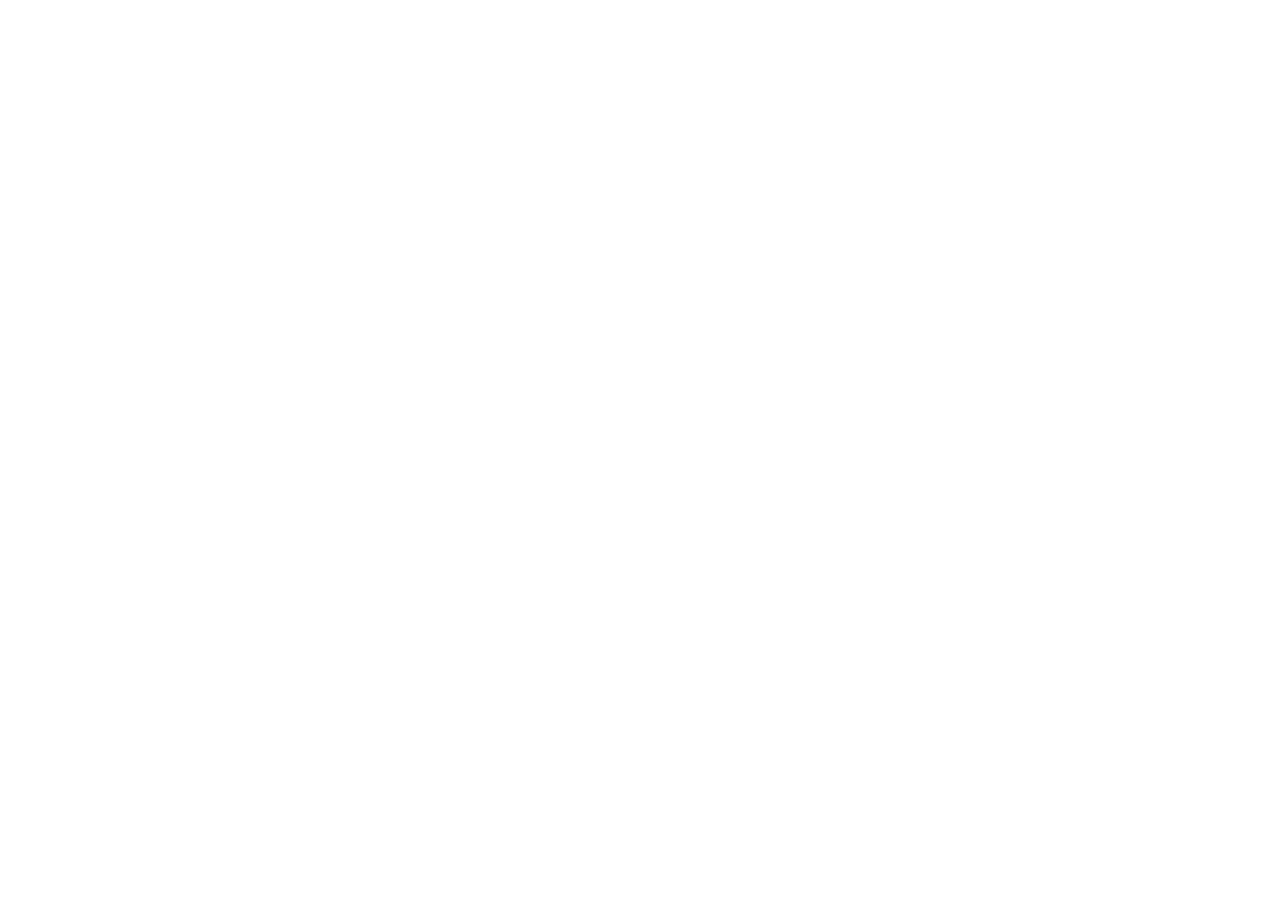
==== resources/public/index.html @ ff74e0ae "redirect to gamelobby" ====
<!DOCTYPE html>
<html>
  <head>
    <meta charset="UTF-8">
    <meta name="viewport" content="width=device-width, initial-scale=1">
    <link href="css/style.css" rel="stylesheet" type="text/css">
    <link href="css/bootstrap.min.css" rel="stylesheet">
    <link href="css/font-awesome.min.css" rel="stylesheet">
    <link href="css/landing.css" rel="stylesheet">
    <link href="css/animate.css" rel="stylesheet">
    <script src="https://ajax.googleapis.com/ajax/libs/jquery/1.12.4/jquery.min.js"></script>
    <script src="js/compiled/multiplayer_online_battle.js" type="text/javascript"></script>
  </head>
  <body>
    <div id="app"> 
    </div>
    <script type="text/javascript">multiplayer_online_battle.core.run()</script>
  </body>
</html>
---- resources/public/css/style.css ----
/* some style */
---- resources/public/css/landing.css ----
@import url(https://fonts.googleapis.com/css?family=Roboto:400,300,100,700,500);

body {
  background:#F7F7F7;
  color:#666666;
  font-family: 'Roboto', sans-serif;
  font-weight:100;
}

body{
  width: 100%;
  background: -webkit-linear-gradient(left, #22d686, #24d3d3, #22d686, #24d3d3);
  background: linear-gradient(to right, #22d686, #24d3d3, #22d686, #24d3d3);
  background-size: 600% 100%;
  -webkit-animation: HeroBG 20s ease infinite;
          animation: HeroBG 20s ease infinite;
}

@-webkit-keyframes HeroBG {
  0% {
    background-position: 0 0;
  }
  50% {
    background-position: 100% 0;
  }
  100% {
    background-position: 0 0;
  }
}

@keyframes HeroBG {
  0% {
    background-position: 0 0;
  }
  50% {
    background-position: 100% 0;
  }
  100% {
    background-position: 0 0;
  }
}


.panel {
  border-radius: 5px;
}
label {
  font-weight: 300;
}
.panel-login {
   border: none;
  -webkit-box-shadow: 0px 0px 49px 14px rgba(188,190,194,0.39);
  -moz-box-shadow: 0px 0px 49px 14px rgba(188,190,194,0.39);
  box-shadow: 0px 0px 49px 14px rgba(188,190,194,0.39);
  }
.panel-login .checkbox input[type=checkbox]{
  margin-left: 0px;
}
.panel-login .checkbox label {
  padding-left: 25px;
  font-weight: 300;
  display: inline-block;
  position: relative;
}
.panel-login .checkbox {
 padding-left: 20px;
}
.panel-login .checkbox label::before {
  content: "";
  display: inline-block;
  position: absolute;
  width: 17px;
  height: 17px;
  left: 0;
  margin-left: 0px;
  border: 1px solid #cccccc;
  border-radius: 3px;
  background-color: #fff;
  -webkit-transition: border 0.15s ease-in-out, color 0.15s ease-in-out;
  -o-transition: border 0.15s ease-in-out, color 0.15s ease-in-out;
  transition: border 0.15s ease-in-out, color 0.15s ease-in-out;
}
.panel-login .checkbox label::after {
  display: inline-block;
  position: absolute;
  width: 16px;
  height: 16px;
  left: 0;
  top: 0;
  margin-left: 0px;
  padding-left: 3px;
  padding-top: 1px;
  font-size: 11px;
  color: #555555;
}
.panel-login .checkbox input[type="checkbox"] {
  opacity: 0;
}
.panel-login .checkbox input[type="checkbox"]:focus + label::before {
  outline: thin dotted;
  outline: 5px auto -webkit-focus-ring-color;
  outline-offset: -2px;
}
.panel-login .checkbox input[type="checkbox"]:checked + label::after {
  font-family: 'FontAwesome';
  content: "\f00c";
}
.panel-login>.panel-heading .tabs{
  padding: 0;
}
.panel-login h2{
  font-size: 20px;
  font-weight: 300;
  margin: 30px;
}
.panel-login>.panel-heading {
  color: #848c9d;
  background-color: #e8e9ec;
  border-color: #fff;
  text-align:center;
  border-bottom-left-radius: 5px;
  border-bottom-right-radius: 5px;
  border-top-left-radius: 0px;
  border-top-right-radius: 0px;
  border-bottom: 0px;
  padding: 0px 15px;
}
.panel-login .form-group {
  padding: 0 30px;
}
.panel-login>.panel-heading .login {
  padding: 20px 30px;
  border-bottom-leftt-radius: 5px;
}
.panel-login>.panel-heading .register {
  padding: 20px 30px;
  background: #2d3b55;
  border-bottom-right-radius: 5px;
}
.panel-login>.panel-heading a{
  text-decoration: none;
  color: #666;
  font-weight: 300;
  font-size: 16px;
  -webkit-transition: all 0.1s linear;
  -moz-transition: all 0.1s linear;
  transition: all 0.1s linear;
}
.panel-login>.panel-heading a#register-form-link {
  color: #fff;
  width: 100%;
  text-align: right;
}
.panel-login>.panel-heading a#login-form-link {
  width: 100%;
  text-align: left;
}

.panel-login input[type="text"],.panel-login input[type="email"],.panel-login input[type="password"] {
  height: 45px;
  border: 0;
  font-size: 16px;
  -webkit-transition: all 0.1s linear;
  -moz-transition: all 0.1s linear;
  transition: all 0.1s linear;
  -webkit-box-shadow: none;
  box-shadow: none;
  border-bottom: 1px solid #e7e7e7;
  border-radius: 0px;
  padding: 6px 0px;
}
.panel-login input:hover,
.panel-login input:focus {
  outline:none;
  -webkit-box-shadow: none;
  -moz-box-shadow: none;
  box-shadow: none;
  border-color: #ccc;
}
.btn-login {
  background-color: #E8E9EC;
  outline: none;
  color: #2D3B55;
  font-size: 14px;
  height: auto;
  font-weight: normal;
  padding: 14px 0;
  text-transform: uppercase;
  border: none;
  border-radius: 0px;
  box-shadow: none;
}
.btn-login:hover,
.btn-login:focus {
  color: #fff;
  background-color: #2D3B55;
}
.forgot-password {
  text-decoration: underline;
  color: #888;
}
.forgot-password:hover,
.forgot-password:focus {
  text-decoration: underline;
  color: #666;
}

.btn-register {
  background-color: #E8E9EC;
  outline: none;
  color: #2D3B55;
  font-size: 14px;
  height: auto;
  font-weight: normal;
  padding: 14px 0;
  text-transform: uppercase;
  border: none;
  border-radius: 0px;
  box-shadow: none;
}
.btn-register:hover,
.btn-register:focus {
  color: #fff;
  background-color: #2D3B55;
}

.container {
  margin-top: 150px;
}
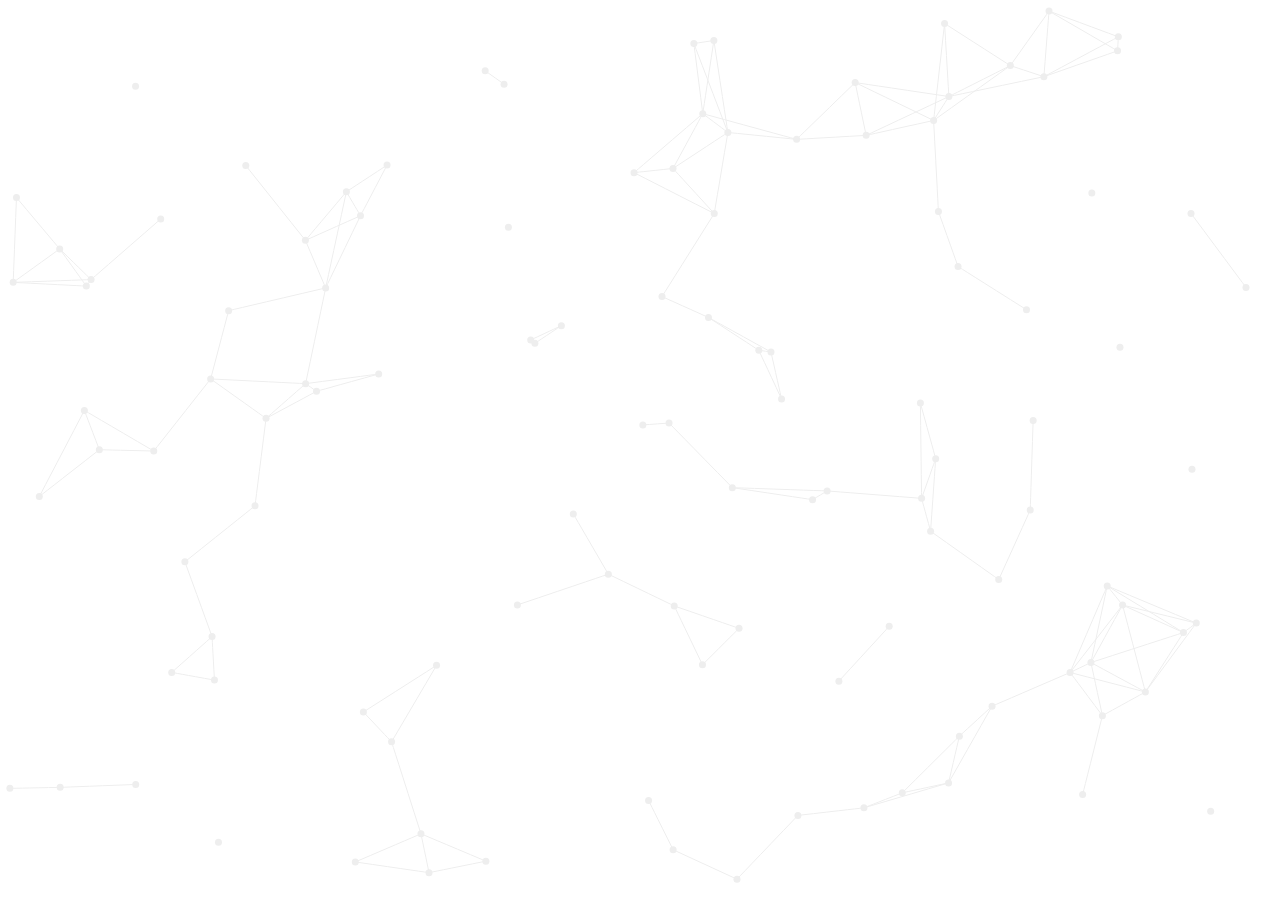
==== commit e6b2ff05: "particle background" ====
--- a/resources/public/index.html
+++ b/resources/public/index.html
@@ -8,12 +8,322 @@
     <link href="css/font-awesome.min.css" rel="stylesheet">
     <link href="css/landing.css" rel="stylesheet">
     <link href="css/animate.css" rel="stylesheet">
-    <script src="https://ajax.googleapis.com/ajax/libs/jquery/1.12.4/jquery.min.js"></script>
-    <script src="js/compiled/multiplayer_online_battle.js" type="text/javascript"></script>
+    <script src="http://code.jquery.com/jquery-1.11.1.min.js"></script>
+    <script src="js/compiled/multiplayer_online_battle_landing.js" type="text/javascript"></script>
   </head>
   <body>
     <div id="app"> 
     </div>
-    <script type="text/javascript">multiplayer_online_battle.core.run()</script>
+    <div id="particles"></div>
+    <script type="text/javascript">multiplayer_online_battle.landing.run()</script>
+
+    <svg id="svg-source" height="0" version="1.1"
+  xmlns="http://www.w3.org/2000/svg" style="position:absolute; margin-left: -100%"
+  xmlns:xlink="http://www.w3.org/1999/xlink">
+  <g id="git" data-iconmelon="Iconmelon:c88d710192f240e49b7f92912997850e">
+    <path fill="#40B7AE" d="M16.176,31.751c4.82,0,8.764-3.196,9.08-7.242H7.096C7.413,28.555,11.355,31.751,16.176,31.751z"></path>
+    <g opacity="0.1">
+      <path fill="#FFFFFF" d="M20.893,30.672c-0.006-0.014-0.013-0.026-0.019-0.04c-0.004,0.003-0.009,0.005-0.013,0.007
+    	C20.871,30.65,20.883,30.66,20.893,30.672z"></path>
+      <path fill="#FFFFFF" d="M25.251,24.514h-0.009c0,0.021,0,0.041,0,0.062C25.244,24.555,25.25,24.534,25.251,24.514z"></path>
+      <path fill="#FFFFFF" d="M22.508,26.766c0.229,0.683,0.398,1.385,0.518,2.093c0.012,0.07,0.012,0.143,0.022,0.213
+		c1.243-1.224,2.045-2.781,2.194-4.496c0-0.021,0-0.041,0-0.062h-3.72c0.057,0.107,0.123,0.21,0.177,0.319
+		C22.015,25.456,22.289,26.103,22.508,26.766z"></path>
+      <path fill="#FFFFFF" d="M19.32,29.158c-0.924-0.711-2-1.235-3.148-1.456c-0.725-0.141-1.47-0.167-2.205-0.086
+		c-0.899,0.095-1.779,0.34-2.614,0.681c0.606-0.061,1.221-0.063,1.825,0.027c0.505,0.074,1.002,0.21,1.473,0.41
+		c0.917,0.383,1.719,0.993,2.427,1.682c0.379,0.366,0.73,0.756,1.081,1.146c0.969-0.185,1.878-0.499,2.702-0.924
+		C20.395,30.1,19.888,29.593,19.32,29.158z"></path>
+      <path fill="#FFFFFF" d="M15.433,31.05c-0.008-0.012-0.023-0.034-0.032-0.045c0.078,0.246,0.167,0.488,0.258,0.729
+		c0.093,0.005,0.185,0.01,0.278,0.012C15.759,31.521,15.59,31.29,15.433,31.05z"></path>
+      <path fill="#FFFFFF" d="M13.057,25.795c0.88,0.164,1.765,0.308,2.632,0.528c0.622,0.16,1.237,0.362,1.815,0.645
+		c0.494,0.239,0.961,0.538,1.379,0.896c0.373,0.315,0.707,0.677,1.002,1.067c0.321,0.429,0.6,0.89,0.836,1.372
+		c0.054,0.108,0.106,0.218,0.153,0.329c0.628-0.324,1.205-0.712,1.722-1.152c-0.115-0.415-0.238-0.829-0.379-1.236
+		c-0.308-0.895-0.676-1.768-1.115-2.604c-0.201-0.384-0.42-0.759-0.648-1.126h-2.55c0.124,0.318,0.243,0.639,0.346,0.964
+		c-0.122-0.088-0.243-0.178-0.37-0.264c-0.384-0.264-0.791-0.49-1.207-0.7H8.873c0.443,0.225,0.899,0.426,1.369,0.587
+		C11.157,25.416,12.106,25.618,13.057,25.795z"></path>
+      <path fill="#FFFFFF" d="M12.222,26.922c0.104-0.012,0.207-0.019,0.309-0.038c-0.413-0.039-0.824-0.093-1.229-0.181
+		c-1.553-0.324-3.019-1.06-4.202-2.118c0.034,0.38,0.105,0.75,0.201,1.112c0.245,0.326,0.512,0.637,0.839,0.88
+		c0.093,0.072,0.194,0.131,0.292,0.194c-0.211,0.083-0.407,0.195-0.601,0.312c0.126,0.248,0.266,0.49,0.421,0.724
+		c0.616-0.235,1.254-0.418,1.898-0.556C10.835,27.106,11.528,27.004,12.222,26.922z"></path>
+      <path fill="#FFFFFF" d="M12.986,30.213c-0.216-0.195-0.467-0.354-0.742-0.451c-0.382-0.14-0.799-0.167-1.2-0.115
+		c-0.271,0.034-0.531,0.124-0.777,0.243c1.036,0.756,2.271,1.315,3.633,1.614c-0.165-0.325-0.343-0.642-0.572-0.927
+		C13.225,30.445,13.109,30.325,12.986,30.213z"></path>
+      <path fill="#FFFFFF" d="M9.595,28.736c-0.212-0.032-0.426-0.034-0.64-0.023c0.076,0.085,0.155,0.167,0.235,0.248
+		C9.323,28.882,9.454,28.798,9.595,28.736z"></path>
+    </g>
+    <path fill="#F39C9E" d="M25.25,24.503c0-1.737-4.064-3.155-9.077-3.155s-9.076,1.418-9.076,3.155c0,1.75,4.064,3.168,9.076,3.168
+	C21.186,27.671,25.25,26.253,25.25,24.503z"></path>
+    <path fill="#E9437F" d="M24.303,24.357c0-1.477-3.641-2.682-8.129-2.682c-4.489,0-8.129,1.205-8.129,2.682
+	c0,1.486,3.64,2.69,8.129,2.69C20.662,27.049,24.303,25.846,24.303,24.357z"></path>
+    <path fill="#3C3C3B" d="M21.541,24.598c0,0,0.497-0.226,0.82-0.142c0.334,0.086,0.168,0.377-0.197,0.303
+	c0.338,0.112,0.102,0.38-0.232,0.294C21.607,24.969,21.541,24.598,21.541,24.598z"></path>
+    <g>
+      <path fill="#3C3C3B" d="M16.104,26.333l0.012-0.013c0.042-0.043,0.138-0.096,0.214-0.115l0.102-0.025
+		c0.166-0.044,0.231-0.176,0.145-0.295c-0.086-0.121-0.29-0.183-0.456-0.14c-0.001,0-0.103,0.026-0.103,0.026
+		c-0.077,0.021-0.206,0.025-0.287,0.015l-0.024-0.004c-0.081-0.011-0.122,0.017-0.087,0.062l0.349,0.483
+		C16.001,26.374,16.063,26.376,16.104,26.333z"></path>
+      <path fill="#3C3C3B" d="M15.614,26.134c0.04,0.054,0.124,0.085,0.197,0.076l-0.154-0.214
+		C15.595,26.021,15.575,26.079,15.614,26.134z"></path>
+    </g>
+    <path fill="#3C3C3B" d="M19.816,25.689v-0.045c0-0.004,0.002-0.006,0.002-0.008c0.014-0.003,0.022-0.006,0.037-0.009
+	c0.002,0.001,0.006,0.002,0.009,0.004l0.054,0.032c0.025,0.018,0.068,0.018,0.096,0l0.092-0.057c0.025-0.015,0.025-0.041,0-0.056
+	l-0.055-0.032c-0.002-0.002-0.006-0.004-0.007-0.006c0.005-0.007,0.011-0.015,0.015-0.021c0.004,0,0.008,0,0.014,0h0.074
+	c0.037,0,0.067-0.018,0.067-0.04v-0.078c0-0.022-0.03-0.04-0.067-0.04h-0.074c-0.006,0-0.01,0-0.014-0.001
+	c-0.006-0.008-0.01-0.015-0.015-0.021c0.001-0.002,0.005-0.004,0.007-0.006l0.055-0.033c0.025-0.016,0.025-0.041,0-0.056
+	l-0.092-0.057c-0.027-0.017-0.068-0.017-0.096,0l-0.054,0.032c-0.003,0.002-0.007,0.004-0.009,0.006
+	c-0.015-0.004-0.023-0.008-0.037-0.01c0-0.002-0.002-0.004-0.002-0.008v-0.046c0-0.021-0.029-0.038-0.065-0.038h-0.132
+	c-0.036,0-0.066,0.017-0.066,0.038v0.046c0,0.004,0,0.006-0.002,0.008c-0.012,0.002-0.023,0.006-0.037,0.01
+	c-0.002-0.001-0.005-0.004-0.008-0.006l-0.056-0.032c-0.024-0.017-0.067-0.017-0.093,0l-0.094,0.057
+	c-0.025,0.017-0.025,0.04,0,0.056l0.055,0.033c0.004,0.002,0.006,0.004,0.008,0.006c-0.006,0.006-0.012,0.015-0.016,0.021
+	c-0.004,0.001-0.009,0.001-0.013,0.001h-0.077c-0.035,0-0.066,0.018-0.066,0.04v0.078c0,0.022,0.031,0.04,0.066,0.04h0.077
+	c0.004,0,0.009,0,0.013,0c0.004,0.008,0.01,0.016,0.016,0.021c-0.002,0.002-0.004,0.004-0.008,0.006l-0.055,0.032
+	c-0.025,0.017-0.025,0.041,0,0.056l0.094,0.057c0.024,0.018,0.067,0.018,0.093,0l0.056-0.032c0.003-0.002,0.006-0.003,0.008-0.004
+	c0.014,0.003,0.025,0.006,0.037,0.009c0.002,0.002,0.002,0.004,0.002,0.008v0.045c0,0.022,0.03,0.041,0.066,0.041h0.132
+	C19.787,25.73,19.816,25.713,19.816,25.689z M19.486,25.414c0-0.064,0.088-0.118,0.197-0.118c0.108,0,0.198,0.054,0.198,0.118
+	s-0.09,0.119-0.198,0.119C19.574,25.533,19.486,25.479,19.486,25.414z"></path>
+    <path fill="#3C3C3B" d="M16.109,22.757v-0.046c0-0.003,0.001-0.006,0.001-0.007c0.014-0.003,0.024-0.006,0.037-0.011
+	c0.003,0.002,0.007,0.004,0.01,0.006l0.054,0.031c0.026,0.017,0.068,0.017,0.094,0l0.093-0.056c0.025-0.016,0.025-0.041,0-0.056
+	l-0.055-0.032c-0.002-0.002-0.006-0.005-0.007-0.006c0.005-0.007,0.01-0.015,0.014-0.022c0.003,0,0.007,0,0.013,0h0.076
+	c0.037,0,0.067-0.018,0.067-0.039v-0.08c0-0.021-0.03-0.039-0.067-0.039h-0.076c-0.006,0-0.01,0-0.013,0
+	c-0.005-0.008-0.01-0.017-0.014-0.022c0.001-0.001,0.004-0.003,0.007-0.005l0.055-0.032c0.025-0.016,0.025-0.041,0-0.056
+	l-0.093-0.057c-0.025-0.017-0.068-0.017-0.094,0l-0.054,0.033c-0.003,0.002-0.006,0.002-0.01,0.004
+	c-0.013-0.004-0.023-0.007-0.037-0.01c0-0.002-0.001-0.005-0.001-0.007v-0.046c0-0.021-0.03-0.04-0.066-0.04h-0.132
+	c-0.036,0-0.066,0.019-0.066,0.04v0.046c0,0.002,0,0.005-0.001,0.007c-0.012,0.003-0.023,0.006-0.037,0.01
+	c-0.002-0.002-0.006-0.002-0.009-0.004l-0.055-0.033c-0.024-0.017-0.067-0.017-0.093,0l-0.093,0.057
+	c-0.026,0.016-0.026,0.04,0,0.056l0.055,0.032c0.003,0.002,0.006,0.004,0.007,0.005c-0.006,0.008-0.01,0.017-0.015,0.022
+	c-0.003,0-0.008,0-0.012,0h-0.077c-0.036,0-0.066,0.018-0.066,0.039v0.08c0,0.021,0.03,0.039,0.066,0.039h0.077
+	c0.004,0,0.009,0,0.012,0c0.004,0.008,0.01,0.017,0.015,0.022c-0.001,0.001-0.004,0.003-0.007,0.006l-0.055,0.032
+	c-0.026,0.016-0.026,0.04,0,0.056l0.093,0.056c0.026,0.017,0.069,0.017,0.093,0l0.055-0.031c0.003-0.002,0.006-0.004,0.009-0.006
+	c0.013,0.005,0.024,0.008,0.037,0.011c0.001,0.001,0.001,0.004,0.001,0.007v0.046c0,0.022,0.031,0.04,0.066,0.04h0.132
+	C16.08,22.797,16.109,22.779,16.109,22.757z M15.778,22.479c0-0.063,0.088-0.117,0.198-0.117c0.109,0,0.198,0.054,0.198,0.117
+	c0,0.066-0.089,0.119-0.198,0.119C15.867,22.6,15.778,22.546,15.778,22.479z"></path>
+    <path fill="#3C3C3B" d="M10.752,24.665c0.001-0.003,0.001-0.005,0.002-0.006c0.001-0.002,0.001-0.005,0.001-0.007
+	c0.073-0.166-0.096-0.338-0.373-0.381c-0.277-0.043-1,0.172-1,0.172s0.456,0.4,0.731,0.445
+	C10.39,24.932,10.678,24.832,10.752,24.665z M9.983,24.539c0.036-0.087,0.182-0.139,0.324-0.114c0.143,0.021,0.228,0.108,0.19,0.193
+	s-0.183,0.137-0.324,0.114C10.031,24.711,9.946,24.623,9.983,24.539z"></path>
+    <path fill="#3C3C3B" d="M12.61,25.641c0.001,0.049-0.03,0.076-0.068,0.103c0.002,0.021,0.023,0.05,0.038,0.065
+	c0.004,0.006,0.01,0.01,0.014,0.017c-0.042-0.009-0.077-0.021-0.102-0.041c-0.005-0.005-0.013-0.009-0.017-0.015l0,0
+	c0,0.027,0.021,0.051,0.033,0.073l0,0c-0.03-0.013-0.062-0.026-0.084-0.044c-0.009-0.007-0.018-0.014-0.027-0.021
+	c-0.05,0-0.098,0-0.14-0.006c-0.245-0.032-0.411-0.119-0.482-0.254c-0.026-0.05-0.036-0.127-0.013-0.184
+	c0.012-0.027,0.025-0.055,0.042-0.077c0.009-0.013,0.02-0.024,0.032-0.036c0.004-0.004,0.007-0.008,0.012-0.012
+	c-0.001,0.014-0.007,0.027-0.002,0.042c0.003,0.013,0.002,0.024,0.006,0.036c0.011,0.029,0.025,0.056,0.047,0.078
+	c0.011,0.011,0.023,0.027,0.039,0.035c0-0.016,0.005-0.028,0.012-0.039c0.025-0.041,0.07-0.066,0.139-0.082
+	c-0.002,0.013-0.008,0.05,0.004,0.059c0.001-0.018,0.017-0.031,0.029-0.043c0.036-0.034,0.095-0.062,0.187-0.061
+	c-0.003,0.004-0.008,0.009-0.011,0.014c-0.006,0.007-0.009,0.016-0.013,0.025c-0.001,0.004-0.006,0.014-0.003,0.019v-0.001
+	c0.013-0.007,0.021-0.018,0.035-0.023c0.046-0.021,0.116-0.041,0.198-0.028c0.021,0.003,0.04,0.009,0.057,0.014l0,0
+	c-0.009,0.003-0.015,0.009-0.023,0.013c-0.023,0.012-0.043,0.024-0.062,0.039c-0.062,0.047-0.101,0.09-0.128,0.157
+	c-0.007,0.019-0.013,0.038-0.013,0.06c0.028-0.006,0.076-0.004,0.103,0c0.069,0.013,0.119,0.037,0.146,0.074
+	c0.006,0.008,0.011,0.019,0.014,0.027C12.608,25.629,12.609,25.635,12.61,25.641z"></path>
+    <path fill="#3C3C3B" d="M21.988,23.285c0-0.176-0.191-0.317-0.428-0.317c-0.129,0-0.244,0.042-0.322,0.106
+	c-0.031,0.007-0.064,0.004-0.11-0.012c-0.051-0.019-0.094-0.051-0.128-0.096c0.014,0.112,0.062,0.209,0.137,0.266
+	c-0.004,0.017-0.006,0.033-0.006,0.053c0,0.175,0.191,0.314,0.43,0.314C21.797,23.602,21.988,23.46,21.988,23.285"></path>
+    <path fill="#3C3C3B" d="M11.153,23.197V23.15c0-0.002,0-0.004,0-0.006c0.014-0.004,0.025-0.006,0.037-0.01
+	c0.003,0.001,0.007,0.004,0.009,0.004l0.055,0.033c0.026,0.016,0.068,0.016,0.094,0l0.093-0.057c0.025-0.016,0.025-0.041,0-0.057
+	l-0.054-0.031c-0.003-0.002-0.006-0.004-0.007-0.006c0.005-0.008,0.01-0.016,0.014-0.022c0.003,0,0.007,0,0.013,0h0.076
+	c0.037,0,0.067-0.019,0.067-0.039v-0.079c0-0.021-0.03-0.04-0.067-0.04h-0.076c-0.005,0-0.009,0-0.013-0.001
+	c-0.005-0.007-0.01-0.015-0.014-0.021c0.001,0,0.004-0.004,0.007-0.004l0.054-0.033c0.025-0.016,0.025-0.041,0-0.057l-0.093-0.057
+	c-0.026-0.016-0.068-0.016-0.094,0L11.2,22.702c-0.002,0.002-0.006,0.004-0.009,0.005c-0.012-0.003-0.023-0.007-0.037-0.009
+	c0-0.003,0-0.005,0-0.009v-0.045c0-0.021-0.03-0.039-0.066-0.039h-0.132c-0.036,0-0.067,0.017-0.067,0.039v0.045
+	c0,0.004,0,0.006-0.001,0.009c-0.012,0.002-0.024,0.006-0.037,0.009c-0.002-0.001-0.005-0.003-0.009-0.005l-0.055-0.033
+	c-0.024-0.017-0.067-0.017-0.093,0L10.6,22.727c-0.026,0.016-0.026,0.039,0,0.056l0.054,0.032c0.003,0.002,0.006,0.004,0.007,0.006
+	c-0.006,0.008-0.01,0.015-0.014,0.021c-0.004,0.001-0.008,0.001-0.012,0.001h-0.078c-0.036,0-0.066,0.018-0.066,0.04v0.079
+	c0,0.021,0.03,0.039,0.066,0.039h0.078c0.004,0,0.008,0,0.012,0c0.004,0.008,0.009,0.016,0.014,0.021
+	c-0.001,0.002-0.004,0.004-0.007,0.006L10.6,23.061c-0.026,0.017-0.026,0.041,0,0.057l0.093,0.057c0.026,0.016,0.069,0.016,0.093,0
+	l0.055-0.033c0.003,0,0.006-0.002,0.009-0.004c0.013,0.004,0.024,0.006,0.037,0.01c0.001,0.002,0.001,0.004,0.001,0.006v0.047
+	c0,0.021,0.031,0.041,0.067,0.041h0.132C11.123,23.238,11.153,23.221,11.153,23.197z M10.822,22.921
+	c0-0.065,0.088-0.118,0.199-0.118c0.109,0,0.198,0.053,0.198,0.118s-0.089,0.119-0.198,0.119
+	C10.91,23.04,10.822,22.986,10.822,22.921z"></path>
+    <path fill="#202020" d="M8.035,0.278C8.46,0.204,8.892,0.284,9.304,0.394c1.042,0.295,1.982,0.855,2.879,1.448
+	c1.724-0.475,3.54-0.593,5.317-0.412c0.621,0.067,1.24,0.171,1.848,0.326c0.779-0.51,1.594-0.984,2.48-1.28
+	c0.492-0.158,1.018-0.283,1.537-0.198c0.469,1.174,0.621,2.505,0.256,3.729c0.508,0.511,0.936,1.106,1.23,1.765
+	c0.369,0.814,0.53,1.713,0.522,2.605c-0.006,1.092-0.062,2.198-0.349,3.258c2.33-0.089,4.681,0.015,6.974,0.465
+	c-0.006,0.03-0.019,0.09-0.022,0.12c-2.297-0.45-4.65-0.553-6.986-0.46c-0.061,0.192-0.124,0.382-0.199,0.569
+	c2.412,0.08,4.828,0.365,7.156,1.014c-0.008,0.029-0.024,0.087-0.032,0.117c-2.335-0.646-4.758-0.934-7.177-1.009
+	c-0.242,0.548-0.581,1.056-1.014,1.472c-0.605,0.588-1.367,0.992-2.158,1.269c-0.961,0.333-1.969,0.512-2.979,0.606
+	c-1.104,0.047-2.209,0.043-3.315,0.041c-0.44-0.007-0.881-0.004-1.321-0.032c-0.258-0.041-0.521,0.004-0.778-0.039
+	c-1.371-0.174-2.754-0.494-3.957-1.199c-0.862-0.501-1.59-1.233-2.059-2.115c-2.383,0.082-4.771,0.368-7.072,1.006
+	c-0.008-0.029-0.024-0.088-0.032-0.117c2.291-0.639,4.667-0.924,7.041-1.01C7,12.141,6.916,11.948,6.839,11.751
+	c-2.279-0.081-4.575,0.028-6.816,0.467c-0.005-0.03-0.017-0.09-0.022-0.12c2.233-0.439,4.521-0.548,6.792-0.472
+	c-0.296-0.852-0.43-1.753-0.467-2.652C6.295,8.331,6.3,7.679,6.435,7.046c0.205-1.038,0.72-2.003,1.438-2.777
+	C7.39,2.984,7.533,1.534,8.035,0.278 M10.606,7.814c-0.5,0.221-0.888,0.627-1.212,1.056c-0.369,0.506-0.637,1.117-0.628,1.752
+	c-0.021,0.89,0.152,1.821,0.672,2.561c0.446,0.644,1.131,1.085,1.857,1.353c1.024,0.38,2.123,0.499,3.207,0.557
+	c1.026,0.048,2.055,0.036,3.081,0.012c1.036-0.039,2.09-0.111,3.076-0.453c0.672-0.231,1.303-0.637,1.711-1.229
+	c0.479-0.684,0.653-1.532,0.69-2.354c0-0.171,0.032-0.346-0.006-0.516c0.014-0.561-0.229-1.1-0.531-1.561
+	c-0.369-0.522-0.834-1.018-1.446-1.245c-0.675-0.256-1.41-0.263-2.121-0.229c-0.517,0.001-1.029,0.066-1.543,0.089
+	c-1.011,0.078-2.028,0.074-3.037,0c-0.741-0.047-1.481-0.117-2.225-0.092C11.625,7.519,11.09,7.6,10.606,7.814z"></path>
+    <path fill="#202020" d="M5.689,15.222c0.281-0.113,0.597-0.088,0.885-0.022c0.561,0.138,1.05,0.49,1.416,0.93
+	c0.227,0.265,0.375,0.587,0.598,0.854c0.385,0.49,0.934,0.859,1.552,0.971c0.687,0.132,1.391-0.033,2.024-0.305
+	c-0.023,0.082-0.042,0.164-0.057,0.248c-0.125,0.006-0.301,0.035-0.317,0.189c-0.003,0.146,0.168,0.163,0.275,0.186
+	c-0.021,0.371-0.023,0.744,0.025,1.11c-0.826,0.159-1.701,0.222-2.513-0.046c-0.674-0.215-1.256-0.674-1.656-1.254
+	c-0.332-0.475-0.552-1.023-0.932-1.466c-0.237-0.284-0.541-0.507-0.872-0.668c-0.211-0.115-0.45-0.228-0.571-0.447
+	C5.481,15.386,5.578,15.261,5.689,15.222 M6.766,15.525c-0.169,0.155,0.227,0.372,0.293,0.164
+	C7.059,15.552,6.881,15.466,6.766,15.525 M7.334,15.876c-0.246,0.104,0.092,0.482,0.259,0.308
+	C7.671,16.032,7.49,15.852,7.334,15.876 M7.836,16.465c-0.202,0.146,0.064,0.54,0.278,0.406C8.254,16.705,8.042,16.392,7.836,16.465
+	 M8.358,17.204c-0.143,0.192,0.146,0.511,0.352,0.387C8.879,17.4,8.563,17.055,8.358,17.204 M9.042,17.855
+	c-0.19,0.231,0.316,0.52,0.439,0.259C9.517,17.9,9.211,17.736,9.042,17.855 M9.972,18.136c-0.092,0.031-0.136,0.155-0.066,0.23
+	c0.113,0.144,0.415,0.172,0.483-0.026C10.391,18.143,10.126,18.066,9.972,18.136 M10.974,18.157
+	c-0.072,0.028-0.142,0.103-0.121,0.187c0.079,0.217,0.499,0.199,0.52-0.044C11.336,18.131,11.111,18.098,10.974,18.157z"></path>
+    <path fill="#202020" d="M12.795,16.384c0.558-0.21,1.157-0.26,1.747-0.292c0.77-0.038,1.542-0.049,2.312-0.025
+	c0.767,0.039,1.595,0.158,2.191,0.685c0.325,0.271,0.514,0.656,0.725,1.014c0.047,0.232,0.054,0.474,0.061,0.709
+	c0.002,1.026,0,2.053,0.002,3.077c0.02,0.416-0.062,0.851,0.096,1.248c0.129,0.351,0.375,0.668,0.719,0.826
+	c0.15,0.065,0.308,0.161,0.355,0.327c0.027,0.083-0.027,0.162-0.072,0.227c-0.098,0.045-0.201,0.082-0.31,0.08
+	c-0.423,0.002-0.851-0.057-1.244-0.212c-0.308-0.125-0.593-0.321-0.782-0.598c-0.193-0.278-0.273-0.619-0.279-0.953
+	c-0.006-0.377,0-0.754-0.002-1.131c0-0.608,0-1.218,0-1.824c0-0.319-0.028-0.64-0.112-0.946c-0.066-0.229-0.159-0.466-0.353-0.617
+	c-0.024,1.115-0.004,2.233-0.012,3.352c0,0.659,0.004,1.318-0.002,1.979c-0.008,0.394,0.018,0.809,0.216,1.157
+	c0.087,0.163,0.253,0.255,0.392,0.366c0.059,0.104,0.104,0.227,0.059,0.343c-0.032,0.097-0.123,0.15-0.207,0.196
+	c-0.079,0.018-0.159,0.027-0.238,0.037c-0.455-0.062-0.896-0.242-1.259-0.526c-0.228-0.185-0.412-0.425-0.508-0.702
+	c-0.082-0.225-0.095-0.466-0.093-0.701c0.006-0.734,0.001-1.471,0.003-2.205c-0.003-1.162,0.006-2.322,0.001-3.484
+	c0.018-0.152-0.137-0.273-0.281-0.219c-0.117,0.027-0.121,0.164-0.12,0.26c0.004,1.148-0.001,2.299-0.001,3.447
+	c0,0.705-0.001,1.412,0,2.117c0.033,0.549-0.149,1.125-0.582,1.482c-0.411,0.342-0.942,0.533-1.475,0.539l-0.02-0.009
+	c-0.08-0.04-0.176-0.072-0.212-0.162c-0.064-0.14-0.007-0.294,0.064-0.418c0.14-0.123,0.323-0.199,0.423-0.362
+	c0.147-0.229,0.164-0.51,0.168-0.771c0-0.781,0-1.562,0-2.344c-0.007-1.138,0.013-2.273-0.01-3.41
+	c-0.361,0.267-0.413,0.76-0.456,1.172c-0.023,0.761-0.004,1.521-0.011,2.279c-0.001,0.369,0.003,0.738-0.001,1.107
+	c-0.005,0.325-0.082,0.656-0.265,0.93c-0.186,0.284-0.473,0.487-0.784,0.615c-0.471,0.189-0.988,0.238-1.492,0.208
+	c-0.086-0.049-0.201-0.103-0.2-0.218c-0.005-0.202,0.189-0.319,0.356-0.381c0.419-0.162,0.77-0.529,0.842-0.981
+	c0.05-0.356,0.016-0.718,0.025-1.075c0.001-0.746,0-1.49,0-2.236c0.015-0.588-0.005-1.18,0.092-1.764
+	c0.091-0.435,0.277-0.845,0.531-1.208L12.795,16.384z"></path>
+    <g id="_x23_c49b86ff">
+      <path fill="#C49C87" d="M10.606,7.814C11.09,7.6,11.625,7.519,12.15,7.517c0.744-0.025,1.484,0.045,2.225,0.092
+		c1.009,0.074,2.026,0.078,3.037,0c0.514-0.023,1.027-0.088,1.543-0.089c0.711-0.034,1.447-0.027,2.121,0.229
+		c0.613,0.227,1.078,0.723,1.447,1.245c0.303,0.461,0.543,1,0.529,1.561c-0.074-0.27-0.138-0.545-0.26-0.8
+		c-0.223-0.486-0.562-0.912-0.957-1.27c-0.554-0.517-1.339-0.668-2.074-0.677c-1.173-0.01-2.335,0.187-3.506,0.208
+		c-1.002,0.028-2-0.079-2.997-0.159c-0.596-0.042-1.196-0.079-1.791-0.001c-0.486,0.062-0.974,0.219-1.359,0.53
+		C9.764,8.67,9.465,9.013,9.229,9.393c-0.239,0.373-0.368,0.8-0.463,1.229C8.757,9.988,9.025,9.377,9.394,8.871
+		C9.719,8.441,10.106,8.036,10.606,7.814z"></path>
+    </g>
+    <g id="_x23_f4cab1ff">
+      <path fill="#F4CBB2" d="M11.47,7.856c0.594-0.078,1.195-0.041,1.791,0.001c0.997,0.08,1.995,0.187,2.997,0.159
+		c1.172-0.021,2.333-0.218,3.506-0.208c0.735,0.008,1.521,0.16,2.074,0.677c0.395,0.358,0.735,0.784,0.957,1.27
+		c0.122,0.254,0.186,0.53,0.26,0.8c0.039,0.169,0.008,0.344,0.006,0.516c-0.035,0.822-0.209,1.669-0.689,2.354
+		c-0.408,0.592-1.039,0.998-1.711,1.229c-0.986,0.342-2.04,0.414-3.076,0.453c-1.025,0.024-2.054,0.036-3.081-0.012
+		c-1.084-0.058-2.182-0.177-3.207-0.557c-0.726-0.268-1.411-0.709-1.857-1.353c-0.52-0.74-0.693-1.671-0.672-2.561
+		c0.095-0.429,0.224-0.856,0.463-1.229c0.236-0.38,0.535-0.723,0.881-1.006C10.496,8.076,10.983,7.919,11.47,7.856 M11.736,8.825
+		c-0.4,0.125-0.699,0.459-0.886,0.823c-0.295,0.588-0.357,1.28-0.222,1.921c0.106,0.483,0.337,0.964,0.741,1.267
+		c0.283,0.217,0.671,0.299,1.011,0.183c0.409-0.136,0.707-0.488,0.89-0.866c0.285-0.603,0.336-1.305,0.181-1.95
+		c-0.114-0.459-0.345-0.911-0.733-1.197C12.442,8.799,12.069,8.719,11.736,8.825 M19.73,8.822c-0.41,0.123-0.715,0.466-0.902,0.838
+		c-0.301,0.609-0.355,1.326-0.199,1.983c0.115,0.47,0.355,0.933,0.758,1.217c0.291,0.21,0.687,0.274,1.023,0.142
+		c0.4-0.153,0.689-0.511,0.865-0.893c0.272-0.612,0.313-1.32,0.143-1.966c-0.119-0.444-0.354-0.877-0.734-1.149
+		C20.414,8.797,20.055,8.723,19.73,8.822 M15.757,12.501c-0.253,0.123-0.255,0.531-0.002,0.655c0.235,0.145,0.571-0.054,0.554-0.331
+		C16.319,12.554,15.99,12.362,15.757,12.501 M15.162,13.613c-0.066,0.007-0.121,0.084-0.096,0.148
+		c0.094,0.304,0.366,0.54,0.675,0.604c0.438,0.104,0.929-0.172,1.059-0.605c0.038-0.107-0.114-0.201-0.194-0.12
+		c-0.084,0.141-0.15,0.302-0.299,0.389c-0.304,0.217-0.777,0.11-0.951-0.222C15.303,13.734,15.278,13.594,15.162,13.613z"></path>
+    </g>
+    <g id="_x23_ffffffff">
+      <path fill="#FFFFFF" d="M11.736,8.825c0.333-0.106,0.706-0.026,0.982,0.181c0.388,0.286,0.619,0.737,0.733,1.197
+		c0.155,0.645,0.104,1.347-0.181,1.95c-0.183,0.378-0.481,0.729-0.89,0.866c-0.34,0.116-0.729,0.035-1.011-0.183
+		c-0.404-0.303-0.635-0.783-0.741-1.267c-0.135-0.641-0.073-1.333,0.222-1.921C11.038,9.284,11.336,8.95,11.736,8.825 M11.954,9.56
+		c-0.255,0.089-0.444,0.304-0.565,0.539c-0.197,0.388-0.238,0.845-0.153,1.268c0.064,0.305,0.203,0.605,0.44,0.813
+		c0.171,0.152,0.411,0.236,0.64,0.19c0.267-0.049,0.479-0.248,0.616-0.473c0.234-0.391,0.292-0.871,0.213-1.315
+		c-0.064-0.342-0.22-0.685-0.501-0.901C12.452,9.531,12.185,9.477,11.954,9.56z"></path>
+      <path fill="#FFFFFF" d="M19.73,8.822c0.322-0.099,0.684-0.024,0.953,0.172c0.381,0.272,0.614,0.705,0.733,1.149
+		c0.172,0.646,0.131,1.354-0.144,1.966c-0.174,0.382-0.463,0.74-0.864,0.893c-0.339,0.133-0.732,0.068-1.023-0.142
+		c-0.401-0.284-0.643-0.748-0.758-1.217c-0.155-0.657-0.103-1.374,0.199-1.983C19.016,9.288,19.32,8.944,19.73,8.822 M19.654,9.557
+		c-0.236,0.08-0.418,0.269-0.539,0.48c-0.197,0.348-0.26,0.764-0.213,1.158c0.039,0.339,0.166,0.678,0.406,0.926
+		c0.17,0.177,0.418,0.29,0.666,0.253c0.282-0.037,0.512-0.246,0.653-0.483c0.229-0.386,0.288-0.856,0.215-1.294
+		c-0.062-0.347-0.218-0.695-0.502-0.915C20.15,9.533,19.885,9.477,19.654,9.557z"></path>
+      <path fill="#FFFFFF" d="M11.612,10.066c0.164-0.113,0.415,0.002,0.435,0.2c0.04,0.206-0.191,0.391-0.384,0.308
+		C11.449,10.504,11.418,10.178,11.612,10.066z"></path>
+      <path fill="#FFFFFF" d="M19.482,10.069c0.172-0.073,0.379,0.091,0.343,0.275c-0.019,0.186-0.261,0.286-0.405,0.168
+		C19.26,10.404,19.3,10.128,19.482,10.069z"></path>
+    </g>
+    <g id="_x23_ac5c51ff">
+      <path fill="#3C3C3B" d="M11.954,9.56c0.231-0.083,0.498-0.029,0.69,0.121c0.282,0.216,0.437,0.559,0.501,0.901
+		c0.079,0.444,0.021,0.925-0.213,1.315c-0.137,0.225-0.35,0.424-0.616,0.473c-0.229,0.046-0.469-0.038-0.64-0.19
+		c-0.237-0.208-0.376-0.509-0.44-0.813c-0.085-0.423-0.044-0.88,0.153-1.268C11.509,9.863,11.699,9.648,11.954,9.56 M11.612,10.066
+		c-0.194,0.112-0.163,0.438,0.051,0.508c0.193,0.083,0.424-0.103,0.384-0.308C12.027,10.068,11.776,9.953,11.612,10.066z"></path>
+      <path fill="#3C3C3B" d="M19.654,9.557c0.229-0.08,0.496-0.024,0.688,0.126c0.284,0.22,0.439,0.568,0.502,0.915
+		c0.073,0.438,0.016,0.909-0.215,1.294c-0.143,0.237-0.371,0.446-0.654,0.483c-0.248,0.037-0.496-0.077-0.666-0.253
+		c-0.24-0.248-0.365-0.587-0.406-0.926c-0.045-0.395,0.017-0.81,0.214-1.158C19.236,9.826,19.418,9.637,19.654,9.557 M19.482,10.069
+		c-0.184,0.06-0.224,0.335-0.062,0.443c0.145,0.118,0.389,0.018,0.405-0.168C19.861,10.16,19.654,9.996,19.482,10.069z"></path>
+      <path fill="#3C3C3B" d="M15.757,12.501c0.232-0.14,0.562,0.053,0.552,0.325c0.017,0.276-0.319,0.475-0.554,0.331
+		C15.502,13.032,15.504,12.625,15.757,12.501z"></path>
+      <path fill="#3C3C3B" d="M15.162,13.613c0.116-0.019,0.141,0.122,0.193,0.195c0.174,0.332,0.647,0.439,0.951,0.222
+		c0.149-0.086,0.215-0.248,0.299-0.389c0.08-0.082,0.232,0.012,0.194,0.12c-0.13,0.433-0.62,0.708-1.059,0.605
+		c-0.31-0.064-0.581-0.301-0.675-0.604C15.042,13.697,15.096,13.62,15.162,13.613z"></path>
+    </g>
+    <path fill="#FFFFFF" d="M6.766,15.525c0.115-0.059,0.293,0.027,0.293,0.164C6.993,15.896,6.597,15.68,6.766,15.525z"></path>
+    <path fill="#FFFFFF" d="M7.334,15.876c0.156-0.024,0.337,0.156,0.259,0.308C7.426,16.358,7.088,15.98,7.334,15.876z"></path>
+    <path fill="#E9437F" d="M5.614,16.766c0.083-0.299,0.171-0.596,0.255-0.894c0.084,0.296,0.172,0.592,0.254,0.889
+	c0.03,0.113,0.03,0.249-0.045,0.345c-0.084,0.097-0.242,0.121-0.348,0.047C5.601,17.074,5.574,16.898,5.614,16.766z"></path>
+    <path fill="#FFFFFF" d="M7.836,16.465c0.206-0.073,0.418,0.24,0.278,0.406C7.901,17.005,7.634,16.611,7.836,16.465z"></path>
+    <path fill="#FFFFFF" d="M8.358,17.204c0.205-0.149,0.521,0.196,0.352,0.387C8.504,17.715,8.216,17.396,8.358,17.204z"></path>
+    <path fill="#FFFFFF" d="M9.042,17.855c0.169-0.119,0.475,0.045,0.439,0.259C9.358,18.375,8.851,18.088,9.042,17.855z"></path>
+    <path fill="#FFFFFF" d="M11.79,18.089c0.016-0.153,0.192-0.185,0.317-0.19c-0.018,0.125-0.033,0.25-0.042,0.377
+	C11.958,18.252,11.786,18.234,11.79,18.089z"></path>
+    <path fill="#FFFFFF" d="M9.972,18.136c0.154-0.069,0.418,0.007,0.417,0.204c-0.068,0.198-0.37,0.17-0.483,0.026
+	C9.836,18.291,9.88,18.167,9.972,18.136z"></path>
+    <path fill="#FFFFFF" d="M10.974,18.157c0.137-0.06,0.362-0.026,0.398,0.143c-0.021,0.243-0.441,0.261-0.52,0.044
+	C10.833,18.26,10.902,18.188,10.974,18.157z"></path>
+    <path fill="#010202" d="M12.795,16.384c0.163-0.224,0.365-0.42,0.593-0.577c0.188,0.008,0.375,0.007,0.562-0.003
+	c0.44,0.027,0.881,0.025,1.321,0.032c1.105,0.002,2.209,0.007,3.315-0.041c0.652,0.446,1.091,1.188,1.184,1.969
+	c-0.211-0.356-0.398-0.742-0.725-1.014c-0.597-0.527-1.425-0.646-2.191-0.685c-0.771-0.024-1.542-0.012-2.312,0.025
+	C13.952,16.124,13.353,16.173,12.795,16.384z"></path>
+    <path fill="#010202" d="M12.164,17.65c0.024-0.015,0.073-0.043,0.097-0.058c-0.098,0.583-0.078,1.175-0.092,1.765l-0.079,0.026
+	c-0.049-0.366-0.046-0.739-0.025-1.11c0.009-0.125,0.024-0.25,0.042-0.375C12.122,17.814,12.141,17.732,12.164,17.65z"></path>
+  </g>
+</svg>
+<script type="text/javascript">
+/**
+ * Particleground
+ *
+ * @author Jonathan Nicol - @mrjnicol
+ * @version 1.0.1
+ * @description Creates a canvas based particle system background
+ *
+ * Inspired by:
+ * http://requestlab.fr/
+ * http://disruptivebydesign.com/
+ *
+ * @license The MIT License (MIT)
+ *
+ * Copyright (c) 2014 Jonathan Nicol - @mrjnicol
+ *
+ * Permission is hereby granted, free of charge, to any person obtaining a copy
+ * of this software and associated documentation files (the "Software"), to deal
+ * in the Software without restriction, including without limitation the rights
+ * to use, copy, modify, merge, publish, distribute, sublicense, and/or sell
+ * copies of the Software, and to permit persons to whom the Software is
+ * furnished to do so, subject to the following conditions:
+ *
+ * The above copyright notice and this permission notice shall be included in
+ * all copies or substantial portions of the Software.
+ *
+ * THE SOFTWARE IS PROVIDED "AS IS", WITHOUT WARRANTY OF ANY KIND, EXPRESS OR
+ * IMPLIED, INCLUDING BUT NOT LIMITED TO THE WARRANTIES OF MERCHANTABILITY,
+ * FITNESS FOR A PARTICULAR PURPOSE AND NONINFRINGEMENT. IN NO EVENT SHALL THE
+ * AUTHORS OR COPYRIGHT HOLDERS BE LIABLE FOR ANY CLAIM, DAMAGES OR OTHER
+ * LIABILITY, WHETHER IN AN ACTION OF CONTRACT, TORT OR OTHERWISE, ARISING FROM,
+ * OUT OF OR IN CONNECTION WITH THE SOFTWARE OR THE USE OR OTHER DEALINGS IN
+ * THE SOFTWARE.
+ */
+!function(a){function b(b,d){function e(){if(w){$canvas=a('<canvas class="pg-canvas"></canvas>'),v.prepend($canvas),p=$canvas[0],q=p.getContext("2d"),f();for(var b=Math.round(p.width*p.height/d.density),c=0;b>c;c++){var e=new l;e.setStackPos(c),x.push(e)}a(window).on("resize",function(){h()}),a(document).on("mousemove",function(a){y=a.pageX,z=a.pageY}),B&&!A&&window.addEventListener("deviceorientation",function(){D=Math.min(Math.max(-event.beta,-30),30),C=Math.min(Math.max(-event.gamma,-30),30)},!0),g(),o("onInit")}}function f(){p.width=v.width(),p.height=v.height(),q.fillStyle=d.dotColor,q.strokeStyle=d.lineColor,q.lineWidth=d.lineWidth}function g(){if(w){s=a(window).width(),t=a(window).height(),q.clearRect(0,0,p.width,p.height);for(var b=0;b<x.length;b++)x[b].updatePosition();for(var b=0;b<x.length;b++)x[b].draw();E||(r=requestAnimationFrame(g))}}function h(){for(f(),i=x.length-1;i>=0;i--)(x[i].position.x>v.width()||x[i].position.y>v.height())&&x.splice(i,1);var a=Math.round(p.width*p.height/d.density);if(a>x.length)for(;a>x.length;){var b=new l;x.push(b)}else a<x.length&&x.splice(a);for(i=x.length-1;i>=0;i--)x[i].setStackPos(i)}function j(){E=!0}function k(){E=!1,g()}function l(){switch(this.stackPos,this.active=!0,this.layer=Math.ceil(3*Math.random()),this.parallaxOffsetX=0,this.parallaxOffsetY=0,this.position={x:Math.ceil(Math.random()*p.width),y:Math.ceil(Math.random()*p.height)},this.speed={},d.directionX){case"left":this.speed.x=+(-d.maxSpeedX+Math.random()*d.maxSpeedX-d.minSpeedX).toFixed(2);break;case"right":this.speed.x=+(Math.random()*d.maxSpeedX+d.minSpeedX).toFixed(2);break;default:this.speed.x=+(-d.maxSpeedX/2+Math.random()*d.maxSpeedX).toFixed(2),this.speed.x+=this.speed.x>0?d.minSpeedX:-d.minSpeedX}switch(d.directionY){case"up":this.speed.y=+(-d.maxSpeedY+Math.random()*d.maxSpeedY-d.minSpeedY).toFixed(2);break;case"down":this.speed.y=+(Math.random()*d.maxSpeedY+d.minSpeedY).toFixed(2);break;default:this.speed.y=+(-d.maxSpeedY/2+Math.random()*d.maxSpeedY).toFixed(2),this.speed.x+=this.speed.y>0?d.minSpeedY:-d.minSpeedY}}function m(a,b){return b?void(d[a]=b):d[a]}function n(){v.find(".pg-canvas").remove(),o("onDestroy"),v.removeData("plugin_"+c)}function o(a){void 0!==d[a]&&d[a].call(u)}var p,q,r,s,t,u=b,v=a(b),w=!!document.createElement("canvas").getContext,x=[],y=0,z=0,A=!navigator.userAgent.match(/(iPhone|iPod|iPad|Android|BlackBerry|BB10|mobi|tablet|opera mini|nexus 7)/i),B=!!window.DeviceOrientationEvent,C=0,D=0,E=!1;return d=a.extend({},a.fn[c].defaults,d),l.prototype.draw=function(){q.beginPath(),q.arc(this.position.x+this.parallaxOffsetX,this.position.y+this.parallaxOffsetY,d.particleRadius/2,0,2*Math.PI,!0),q.closePath(),q.fill(),q.beginPath();for(var a=x.length-1;a>this.stackPos;a--){var b=x[a],c=this.position.x-b.position.x,e=this.position.y-b.position.y,f=Math.sqrt(c*c+e*e).toFixed(2);f<d.proximity&&(q.moveTo(this.position.x+this.parallaxOffsetX,this.position.y+this.parallaxOffsetY),d.curvedLines?q.quadraticCurveTo(Math.max(b.position.x,b.position.x),Math.min(b.position.y,b.position.y),b.position.x+b.parallaxOffsetX,b.position.y+b.parallaxOffsetY):q.lineTo(b.position.x+b.parallaxOffsetX,b.position.y+b.parallaxOffsetY))}q.stroke(),q.closePath()},l.prototype.updatePosition=function(){if(d.parallax){if(B&&!A){var a=(s-0)/60;pointerX=(C- -30)*a+0;var b=(t-0)/60;pointerY=(D- -30)*b+0}else pointerX=y,pointerY=z;this.parallaxTargX=(pointerX-s/2)/(d.parallaxMultiplier*this.layer),this.parallaxOffsetX+=(this.parallaxTargX-this.parallaxOffsetX)/10,this.parallaxTargY=(pointerY-t/2)/(d.parallaxMultiplier*this.layer),this.parallaxOffsetY+=(this.parallaxTargY-this.parallaxOffsetY)/10}switch(d.directionX){case"left":this.position.x+this.speed.x+this.parallaxOffsetX<0&&(this.position.x=v.width()-this.parallaxOffsetX);break;case"right":this.position.x+this.speed.x+this.parallaxOffsetX>v.width()&&(this.position.x=0-this.parallaxOffsetX);break;default:(this.position.x+this.speed.x+this.parallaxOffsetX>v.width()||this.position.x+this.speed.x+this.parallaxOffsetX<0)&&(this.speed.x=-this.speed.x)}switch(d.directionY){case"up":this.position.y+this.speed.y+this.parallaxOffsetY<0&&(this.position.y=v.height()-this.parallaxOffsetY);break;case"down":this.position.y+this.speed.y+this.parallaxOffsetY>v.height()&&(this.position.y=0-this.parallaxOffsetY);break;default:(this.position.y+this.speed.y+this.parallaxOffsetY>v.height()||this.position.y+this.speed.y+this.parallaxOffsetY<0)&&(this.speed.y=-this.speed.y)}this.position.x+=this.speed.x,this.position.y+=this.speed.y},l.prototype.setStackPos=function(a){this.stackPos=a},e(),{option:m,destroy:n,start:k,pause:j}}var c="particleground";a.fn[c]=function(d){if("string"==typeof arguments[0]){var e,f=arguments[0],g=Array.prototype.slice.call(arguments,1);return this.each(function(){a.data(this,"plugin_"+c)&&"function"==typeof a.data(this,"plugin_"+c)[f]&&(e=a.data(this,"plugin_"+c)[f].apply(this,g))}),void 0!==e?e:this}return"object"!=typeof d&&d?void 0:this.each(function(){a.data(this,"plugin_"+c)||a.data(this,"plugin_"+c,new b(this,d))})},a.fn[c].defaults={minSpeedX:.1,maxSpeedX:.7,minSpeedY:.1,maxSpeedY:.7,directionX:"center",directionY:"center",density:1e4,dotColor:"#666666",lineColor:"#666666",particleRadius:7,lineWidth:1,curvedLines:!1,proximity:100,parallax:!0,parallaxMultiplier:5,onInit:function(){},onDestroy:function(){}}}(jQuery),/**
+ * requestAnimationFrame polyfill by Erik Möller. fixes from Paul Irish and Tino Zijdel
+ * @see: http://paulirish.com/2011/requestanimationframe-for-smart-animating/
+ * @see: http://my.opera.com/emoller/blog/2011/12/20/requestanimationframe-for-smart-er-animating
+ * @license: MIT license
+ */
+function(){for(var a=0,b=["ms","moz","webkit","o"],c=0;c<b.length&&!window.requestAnimationFrame;++c)window.requestAnimationFrame=window[b[c]+"RequestAnimationFrame"],window.cancelAnimationFrame=window[b[c]+"CancelAnimationFrame"]||window[b[c]+"CancelRequestAnimationFrame"];window.requestAnimationFrame||(window.requestAnimationFrame=function(b){var c=(new Date).getTime(),d=Math.max(0,16-(c-a)),e=window.setTimeout(function(){b(c+d)},d);return a=c+d,e}),window.cancelAnimationFrame||(window.cancelAnimationFrame=function(a){clearTimeout(a)})}();
+
+$(function(){
+
+    $('#particles').particleground({
+        minSpeedX: 0.1,
+        maxSpeedX: 0.7,
+        minSpeedY: 0.1,
+        maxSpeedY: 0.7,
+        directionX: 'center', // 'center', 'left' or 'right'. 'center' = dots bounce off edges
+        directionY: 'center', // 'center', 'up' or 'down'. 'center' = dots bounce off edges
+        density: 10000, // How many particles will be generated: one particle every n pixels
+        dotColor: '#eee',
+        lineColor: '#eee',
+        particleRadius: 7, // Dot size
+        lineWidth: 1,
+        curvedLines: true,
+        proximity: 100, // How close two dots need to be before they join
+        parallax: false
+    });
+
+});
+</script>
   </body>
 </html>
--- a/resources/public/css/landing.css
+++ b/resources/public/css/landing.css
@@ -1,45 +1,3 @@
-@import url(https://fonts.googleapis.com/css?family=Roboto:400,300,100,700,500);
-
-body {
-  background:#F7F7F7;
-  color:#666666;
-  font-family: 'Roboto', sans-serif;
-  font-weight:100;
-}
-
-body{
-  width: 100%;
-  background: -webkit-linear-gradient(left, #22d686, #24d3d3, #22d686, #24d3d3);
-  background: linear-gradient(to right, #22d686, #24d3d3, #22d686, #24d3d3);
-  background-size: 600% 100%;
-  -webkit-animation: HeroBG 20s ease infinite;
-          animation: HeroBG 20s ease infinite;
-}
-
-@-webkit-keyframes HeroBG {
-  0% {
-    background-position: 0 0;
-  }
-  50% {
-    background-position: 100% 0;
-  }
-  100% {
-    background-position: 0 0;
-  }
-}
-
-@keyframes HeroBG {
-  0% {
-    background-position: 0 0;
-  }
-  50% {
-    background-position: 100% 0;
-  }
-  100% {
-    background-position: 0 0;
-  }
-}
-
 
 .panel {
   border-radius: 5px;
@@ -225,5 +183,23 @@
 }
 
 .container {
-  margin-top: 150px;
-}+  margin-top: 270px;
+}
+
+.alert-msg-box {
+  display: none;
+}
+
+/*  particle packground */
+
+#particles {
+    width: 100%;
+    height: 100%;
+    overflow: hidden;
+    top: 0;
+    bottom: 0;
+    left: 0;
+    right: 0;
+    position: absolute;
+    z-index: -2;
+}
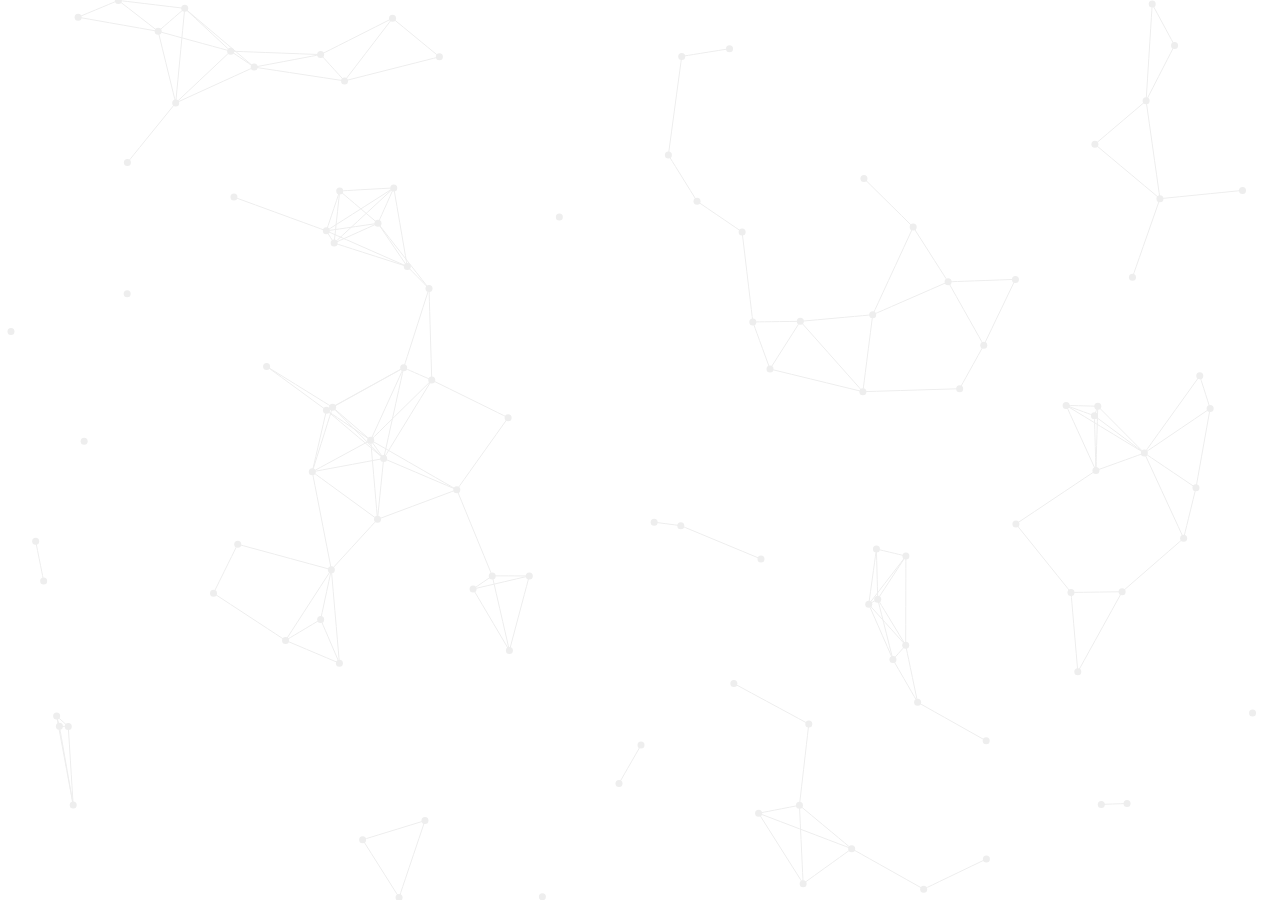
==== commit 4e77ad7a: "jquery via https" ====
--- a/resources/public/index.html
+++ b/resources/public/index.html
@@ -8,7 +8,7 @@
     <link href="css/font-awesome.min.css" rel="stylesheet">
     <link href="css/landing.css" rel="stylesheet">
     <link href="css/animate.css" rel="stylesheet">
-    <script src="http://code.jquery.com/jquery-1.11.1.min.js"></script>
+    <script src="https://code.jquery.com/jquery-1.12.4.min.js"></script>
     <script src="js/compiled/multiplayer_online_battle_landing.js" type="text/javascript"></script>
   </head>
   <body>
@@ -17,6 +17,7 @@
     <div id="particles"></div>
     <script type="text/javascript">multiplayer_online_battle.landing.run()</script>
 
+    <!-- animation for particle background -->
     <svg id="svg-source" height="0" version="1.1"
   xmlns="http://www.w3.org/2000/svg" style="position:absolute; margin-left: -100%"
   xmlns:xlink="http://www.w3.org/1999/xlink">
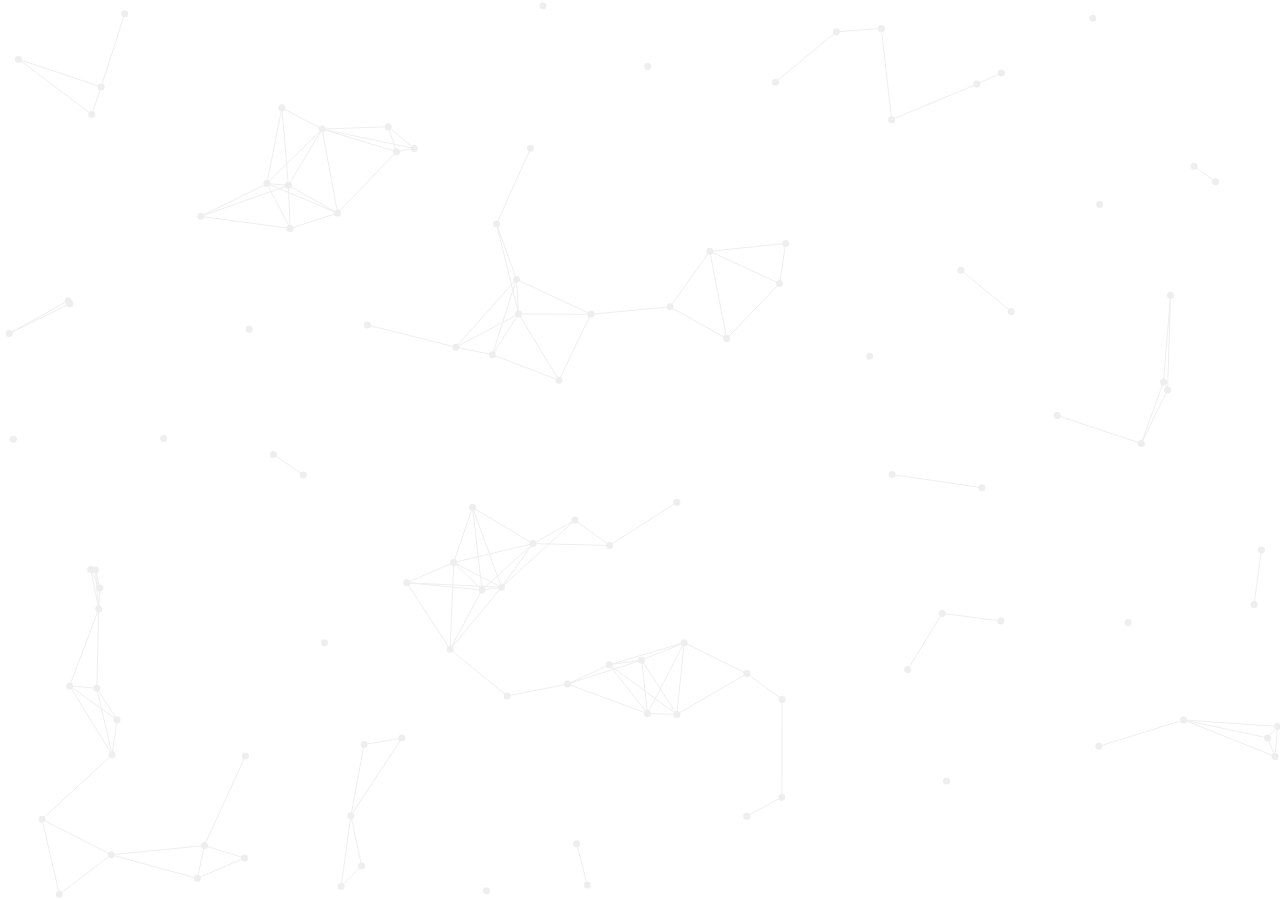
==== commit 4bc9e659: "missing compiled min file" ====
--- a/resources/public/index.html
+++ b/resources/public/index.html
@@ -9,7 +9,7 @@
     <link href="css/landing.css" rel="stylesheet">
     <link href="css/animate.css" rel="stylesheet">
     <script src="https://code.jquery.com/jquery-1.12.4.min.js"></script>
-    <script src="js/compiled/multiplayer_online_battle_landing.js" type="text/javascript"></script>
+    <script src="js/compiled/multiplayer_online_battle_landing_min.js" type="text/javascript"></script>
   </head>
   <body>
     <div id="app"> 
